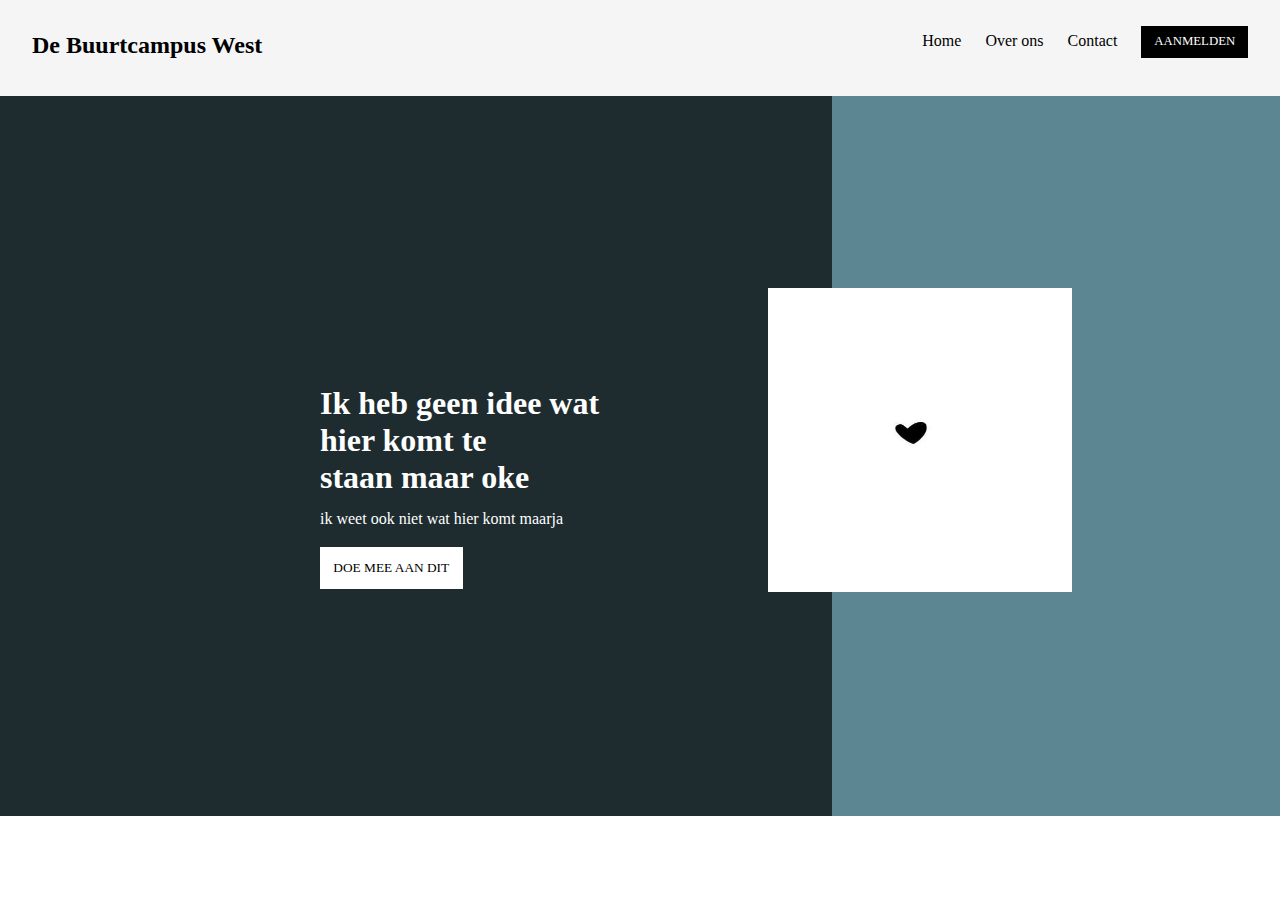
==== index.html @ 8bed6202 "nav + header" ====
<!DOCTYPE html>
<html lang="nl">
  <head>
    <meta charset="UTF-8" />
    <meta name="viewport" content="width=device-width, initial-scale=1.0" />
    <title>De Buurtcampus</title>
    <link rel="stylesheet" href="styles.css" />
  </head>
  <body>
    <nav>
      <ul>
        <li>De Buurtcampus West</li>
        <li>Home</li>
        <li>Over ons</li>
        <li>Contact</li>
        <li>Aanmelden</li>
      </ul>
    </nav>
    <main>
      <header class="homepagina">
        <h1 class="titel-home">
          Ik heb geen idee wat <br />
          hier komt te <br />
          staan maar oke
        </h1>
        <p class="quote">ik weet ook niet wat hier komt maarja</p>
        <img src="assets/hartje.jpg" alt="hartje" />
        <a href="buurtinitiatieven.html"
          ><button class="doemee-btn">doe mee aan dit</button></a
        >
      </header>
    </main>
  </body>
</html>
---- styles.css ----
* {
  margin: 0;
  padding: 0;
}

@font-face {
  font-family: "leuk";
  src: url(manrope.ttf);
}

nav {
  background-color: whitesmoke;
}

ul {
  display: flex;
  gap: 1.5em;
  list-style-type: none;
  height: 2em;
  padding: 2em;
}

nav ul li {
  float: left;
  position: relative;
  flex-shrink: 0;
  cursor: pointer;
}

li:first-of-type {
  margin-right: auto;
  font-weight: bold;
  font-size: 24px;
}
li:last-child {
  background-color: black;
  color: rgb(255, 255, 255);
  text-transform: uppercase;
  font-size: 0.8em;
  padding: 1em;
  margin-top: 0;
  bottom: 0.5em;
  display: flex;
  align-items: center;
}

header {
  position: relative;
}
.homepagina {
  height: 45em;
  background-image: linear-gradient(90deg, #1e2c30 65%, #5c8692 65%);
}
.buurtinitiatieven {
  background-color: #1e2c30;
  height: 17em;
}

h1 {
  color: white;
  position: absolute;
}

.titel-home {
  left: 10em;
  bottom: 10em;
  line-break: anywhere;
}

.titel-bi {
  left: 17em;
  bottom: 4em;
}

header img {
  position: absolute;
  width: 19em;
  height: 19em;
  bottom: 14em;
  right: 13em;
}

p {
  position: absolute;
  color: white;
}
.quote {
  left: 20em;
  bottom: 18em;
}

.evenementen {
  left: 46.5em;
  bottom: 13.5em;
  text-transform: uppercase;
  font-size: small;
}

button {
  position: absolute;
  font-family: "leuk";
  text-transform: uppercase;
  padding: 1em;
  border: none;
  cursor: pointer;
}

.doemee-btn {
  background-color: white;
  color: black;
  left: 24em;
  bottom: 17em;
}
.aanmeld-btn {
  background-color: #5c8692;
  color: white;
  left: 37.5rem;
  bottom: 5em;
}

/* li:nth-of-type(2) {
  margin-right: 2em;
  text-transform: uppercase;
  padding-top: 1em;
}

li:nth-of-type(3) {
  margin-right: 2em;
  text-transform: uppercase;
  padding-top: 1em;
} */
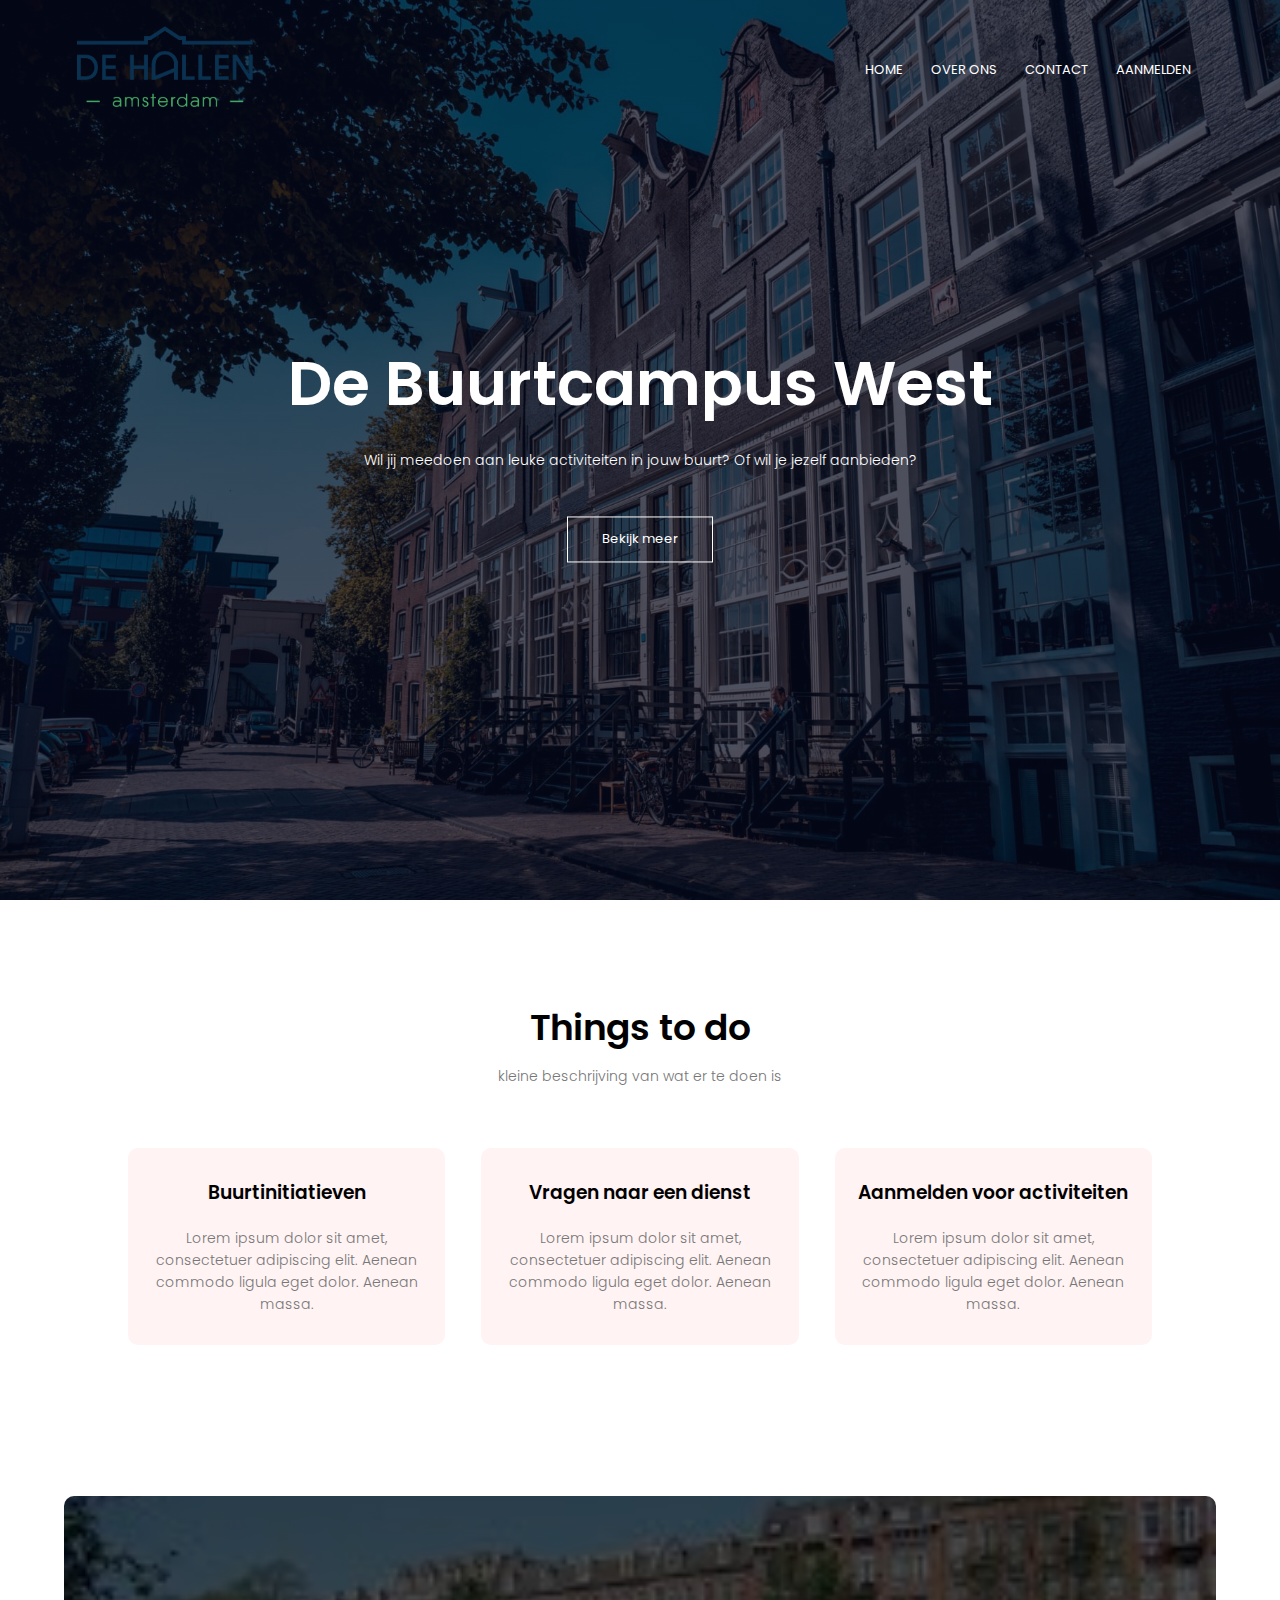
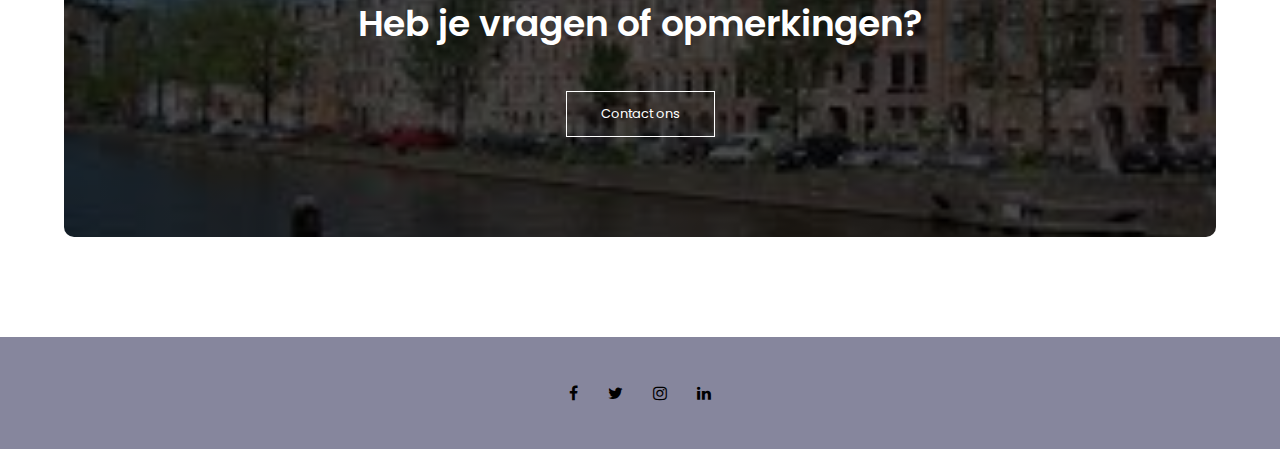
==== commit 3ee9a30b: "bestand gewijzigd naar index" ====
--- a/index.html
+++ b/index.html
@@ -3,32 +3,98 @@
   <head>
     <meta charset="UTF-8" />
     <meta name="viewport" content="width=device-width, initial-scale=1.0" />
-    <title>De Buurtcampus</title>
-    <link rel="stylesheet" href="styles.css" />
+    <title>De Buurtcampus West</title>
+    <link rel="stylesheet" href="homepagina.css" />
+    <link rel="preconnect" href="https://fonts.gstatic.com" />
+    <link
+      href="https://fonts.googleapis.com/css2?family=Poppins:wght@100;200;300;400;600;700&display=swap"
+      rel="stylesheet"
+    />
+    <link
+      rel="stylesheet"
+      href="https://stackpath.bootstrapcdn.com/font-awesome/4.7.0/css/font-awesome.min.css"
+    />
   </head>
   <body>
-    <nav>
-      <ul>
-        <li>De Buurtcampus West</li>
-        <li>Home</li>
-        <li>Over ons</li>
-        <li>Contact</li>
-        <li>Aanmelden</li>
-      </ul>
-    </nav>
-    <main>
-      <header class="homepagina">
-        <h1 class="titel-home">
-          Ik heb geen idee wat <br />
-          hier komt te <br />
-          staan maar oke
-        </h1>
-        <p class="quote">ik weet ook niet wat hier komt maarja</p>
-        <img src="assets/hartje.jpg" alt="hartje" />
-        <a href="buurtinitiatieven.html"
-          ><button class="doemee-btn">doe mee aan dit</button></a
-        >
-      </header>
-    </main>
+    <section class="header">
+      <nav>
+        <a href="index.html"><img src="assets/dehallen-logo.png" /></a>
+        <div class="nav-links" id="navLinks">
+          <i class="fa fa-times" onclick="hideMenu()"></i>
+          <ul>
+            <li><a href="">home</a></li>
+            <li><a href="">over ons</a></li>
+            <li><a href="">contact</a></li>
+            <li><a href="">aanmelden</a></li>
+          </ul>
+        </div>
+        <i class="fa fa-bars" onclick="showMenu()"></i>
+      </nav>
+      <div class="text-box">
+        <h1>De Buurtcampus West</h1>
+        <p>
+          Wil jij meedoen aan leuke activiteiten in jouw buurt? Of wil je jezelf
+          aanbieden?
+        </p>
+        <a href="" class="bekijkmeer-btn">Bekijk meer</a>
+      </div>
+    </section>
+
+    <!-- Opties website -->
+    <section class="opties">
+      <h1>Things to do</h1>
+      <p>kleine beschrijving van wat er te doen is</p>
+
+      <div class="row">
+        <div class="opties-col">
+          <h3>Buurtinitiatieven</h3>
+          <p>
+            Lorem ipsum dolor sit amet, consectetuer adipiscing elit. Aenean
+            commodo ligula eget dolor. Aenean massa.
+          </p>
+        </div>
+        <div class="opties-col">
+          <h3>Vragen naar een dienst</h3>
+          <p>
+            Lorem ipsum dolor sit amet, consectetuer adipiscing elit. Aenean
+            commodo ligula eget dolor. Aenean massa.
+          </p>
+        </div>
+        <div class="opties-col">
+          <h3>Aanmelden voor activiteiten</h3>
+          <p>
+            Lorem ipsum dolor sit amet, consectetuer adipiscing elit. Aenean
+            commodo ligula eget dolor. Aenean massa.
+          </p>
+        </div>
+      </div>
+    </section>
+
+    <section class="contact">
+      <h1>Heb je vragen of opmerkingen?</h1>
+      <a href="" class="bekijkmeer-btn"> Contact ons</a>
+    </section>
+
+    <!-- footer -->
+
+    <section class="footer">
+      <div class="social-icons">
+        <i class="fa fa-facebook"></i>
+        <i class="fa fa-twitter"></i>
+        <i class="fa fa-instagram"></i>
+        <i class="fa fa-linkedin"></i>
+      </div>
+    </section>
+
+    <!-- JS for toggle menu -->
+    <script>
+      var navLinks = document.getElementById("navLinks");
+      function showMenu() {
+        navLinks.style.right = "0";
+      }
+      function hideMenu() {
+        navLinks.style.right = "-200px";
+      }
+    </script>
   </body>
 </html>
--- a/homepagina.css
+++ b/homepagina.css
@@ -0,0 +1,224 @@
+* {
+  margin: 0;
+  padding: 0;
+  font-family: "Poppins", sans-serif;
+}
+
+.header {
+  min-height: 100vh;
+  width: 100%;
+  background-image: linear-gradient(rgba(4, 9, 30, 0.7), rgba(4, 9, 30, 0.7)),
+    url(assets/amsterdamwest.jpg);
+  background-position: center;
+  background-size: cover;
+  position: relative;
+}
+
+nav {
+  display: flex;
+  padding: 2% 6%;
+  justify-content: space-between;
+  align-items: center;
+}
+
+nav img {
+  width: 11em;
+}
+
+.nav-links {
+  flex: 1;
+  text-align: right;
+}
+
+.nav-links ul li {
+  list-style: none;
+  text-transform: uppercase;
+  display: inline-block;
+  padding: 0.5em 0.75em;
+  position: relative;
+}
+
+.nav-links ul li a {
+  color: #fff;
+  text-decoration: none;
+  font-size: 13px;
+}
+
+.nav-links ul li::after {
+  content: "";
+  width: 0%;
+  height: 2px;
+  background: #2aad51;
+  display: block;
+  margin: auto;
+  transition: 0.5s;
+}
+
+.nav-links ul li:hover::after {
+  width: 100%;
+}
+
+.text-box {
+  width: 90%;
+  color: #fff;
+  position: absolute;
+  top: 50%;
+  left: 50%;
+  transform: translate(-50%, -50%);
+  text-align: center;
+}
+
+.text-box h1 {
+  font-size: 62px;
+}
+
+.text-box p {
+  margin: 0.65em 0 2.5em;
+  font-size: 14px;
+  color: #fff;
+}
+
+.bekijkmeer-btn {
+  display: inline-block;
+  text-decoration: none;
+  color: #fff;
+  border: 1px solid #fff;
+  padding: 12px 34px;
+  font-size: 13px;
+  background: transparent;
+  position: relative;
+  cursor: pointer;
+}
+
+.bekijkmeer-btn:hover {
+  border: 1px solid #2aad51;
+  background: #2aad51;
+  transition: 0.5s;
+}
+
+nav .fa {
+  display: none;
+}
+
+@media (max-width: 700px) {
+  .text-box h1 {
+    font-size: 20px;
+  }
+
+  .nav-links ul li {
+    display: block;
+  }
+
+  .nav-links {
+    position: absolute;
+    background: #1f2049;
+    height: 100vh;
+    width: 200px;
+    top: 0;
+    right: -200px;
+    text-align: left;
+    z-index: 2;
+    transition: 1s;
+  }
+
+  nav .fa {
+    display: block;
+    color: #fff;
+    margin: 10px;
+    font-size: 22px;
+    cursor: pointer;
+  }
+
+  .nav-links ul {
+    padding: 30px;
+  }
+}
+
+.opties {
+  width: 80%;
+  margin: auto;
+  text-align: center;
+  padding-top: 6.25em;
+}
+
+h1 {
+  font-size: 36px;
+  font-weight: 600;
+}
+
+p {
+  color: #777;
+  font-size: 14px;
+  font-weight: 300;
+  line-height: 22px;
+  padding: 10px;
+}
+
+.row {
+  margin-top: 5%;
+  display: flex;
+  justify-content: space-between;
+}
+
+.opties-col {
+  flex-basis: 31%;
+  background: #fff3f3;
+  border-radius: 10px;
+  margin-bottom: 5%;
+  padding: 20px 12px;
+  box-sizing: border-box;
+  transition: 0.5s;
+}
+
+h3 {
+  text-align: center;
+  font-weight: 600;
+  margin: 10px 0;
+}
+
+.opties-col:hover {
+  box-shadow: 0 0 20px 0px rgba(0, 0, 0, 0.2);
+}
+
+@media (max-width: 700px) {
+  .row {
+    flex-direction: column;
+  }
+}
+/* contact section */
+.contact {
+  margin: 100px auto;
+  width: 90%;
+  background-image: linear-gradient(rgba(0, 0, 0, 0.7), rgba(0, 0, 0, 0.7)),
+    url(assets/amsterdamwest2.jpeg);
+  background-position: center;
+  background-size: cover;
+  border-radius: 10px;
+  text-align: center;
+  padding: 100px 0;
+}
+
+.contact h1 {
+  color: #fff;
+  margin-bottom: 40px;
+  padding: 0;
+}
+
+@media (max-width: 700px) {
+  .cta h1 {
+    font-size: 24px;
+  }
+}
+/* footer */
+.footer {
+  width: 100%;
+  text-align: center;
+  padding: 30px 0;
+  background-color: #1f20498a;
+}
+
+.social-icons .fa {
+  margin: 0 13px;
+  padding: 18px 0;
+  cursor: pointer;
+}
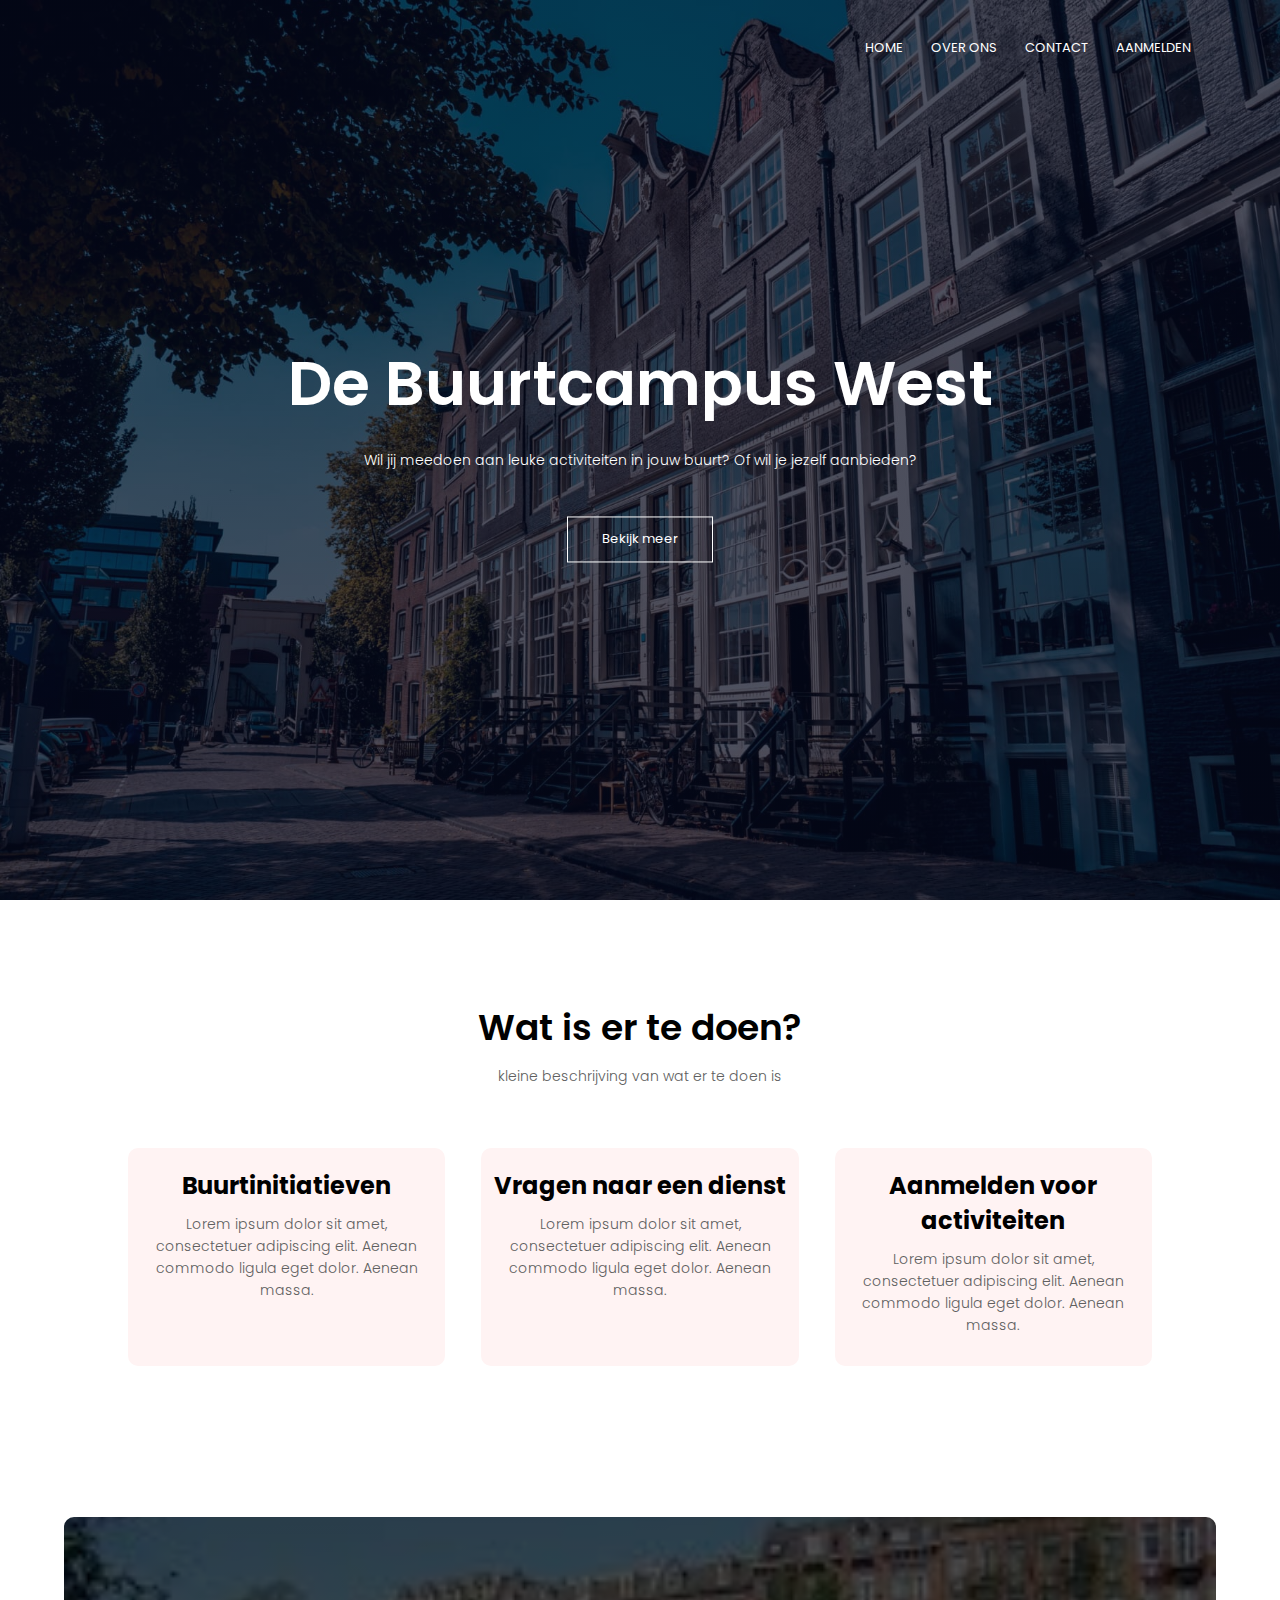
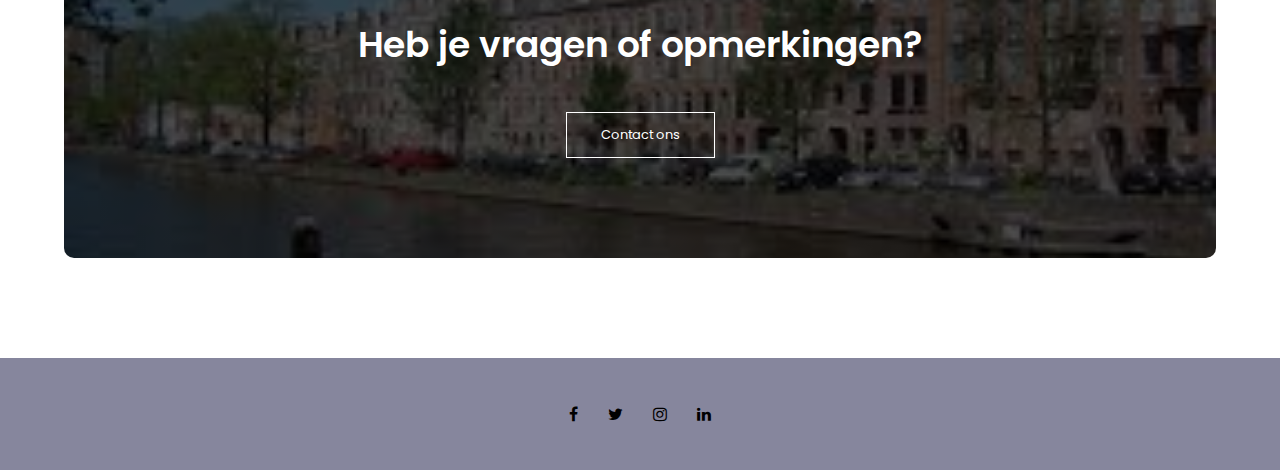
==== commit 9724783b: "laatste wijzingen" ====
--- a/index.html
+++ b/index.html
@@ -18,7 +18,7 @@
   <body>
     <section class="header">
       <nav>
-        <a href="index.html"><img src="assets/dehallen-logo.png" /></a>
+        <!-- <a href="index.html"><img src="assets/dehallen-logo.png" /></a> -->
         <div class="nav-links" id="navLinks">
           <i class="fa fa-times" onclick="hideMenu()"></i>
           <ul>
@@ -42,26 +42,26 @@
 
     <!-- Opties website -->
     <section class="opties">
-      <h1>Things to do</h1>
+      <h1>Wat is er te doen?</h1>
       <p>kleine beschrijving van wat er te doen is</p>
 
       <div class="row">
         <div class="opties-col">
-          <h3>Buurtinitiatieven</h3>
+          <h2>Buurtinitiatieven</h2>
           <p>
             Lorem ipsum dolor sit amet, consectetuer adipiscing elit. Aenean
             commodo ligula eget dolor. Aenean massa.
           </p>
         </div>
         <div class="opties-col">
-          <h3>Vragen naar een dienst</h3>
+          <h2>Vragen naar een dienst</h2>
           <p>
             Lorem ipsum dolor sit amet, consectetuer adipiscing elit. Aenean
             commodo ligula eget dolor. Aenean massa.
           </p>
         </div>
         <div class="opties-col">
-          <h3>Aanmelden voor activiteiten</h3>
+          <h2>Aanmelden voor activiteiten</h2>
           <p>
             Lorem ipsum dolor sit amet, consectetuer adipiscing elit. Aenean
             commodo ligula eget dolor. Aenean massa.
--- a/homepagina.css
+++ b/homepagina.css
@@ -147,7 +147,7 @@
 }
 
 p {
-  color: #777;
+  color: #606060;
   font-size: 14px;
   font-weight: 300;
   line-height: 22px;
@@ -168,6 +168,7 @@
   padding: 20px 12px;
   box-sizing: border-box;
   transition: 0.5s;
+  cursor: pointer;
 }
 
 h3 {
